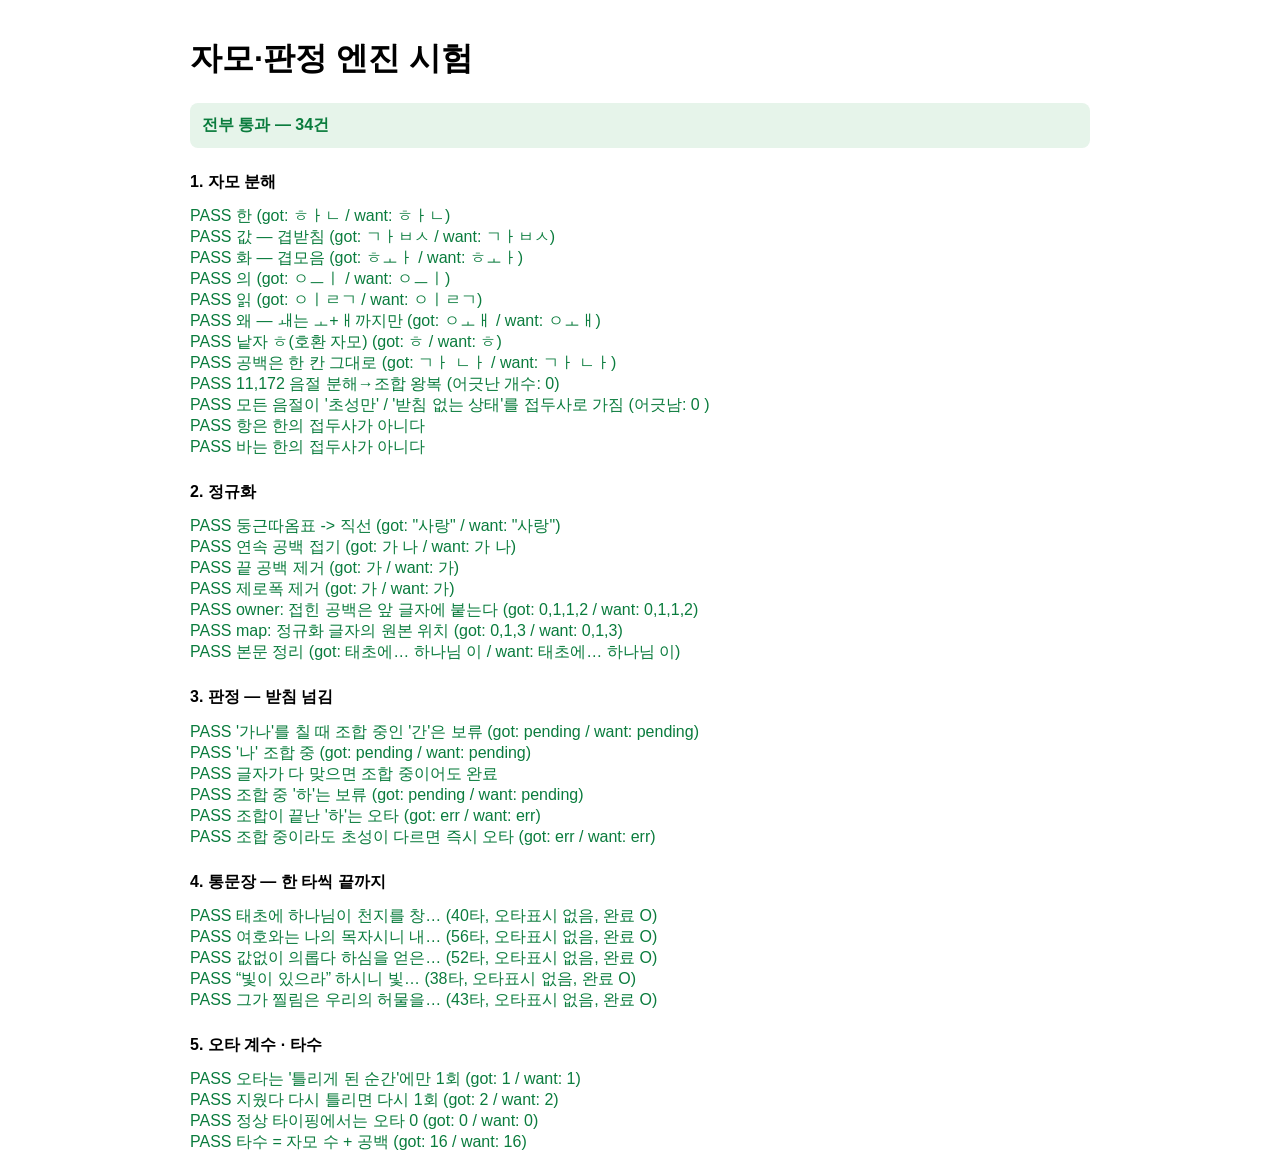
==== dev/hangul-test.html @ 049a70de "성경쓰기 첫 버전 타이핑으로 성경을 필사하며 통독하는 정적 PWA. 빌드 도구·외부 라이브러리 없음.  - 한글 IME 대응 판정 엔진: 확정된 글자는 음절 비교, 조합 중인 글자" ====
<!doctype html>
<html lang="ko">
<head>
<meta charset="utf-8">
<meta name="viewport" content="width=device-width, initial-scale=1">
<title>자모·판정 엔진 시험</title>
<style>
  body { font-family: "Malgun Gothic", sans-serif; max-width: 900px; margin: 0 auto; padding: 16px; }
  h2 { font-size: 1rem; margin-top: 24px; }
  .pass { color: #0a7c3d; }
  .fail { color: #c62828; font-weight: 700; }
  pre { background: #f4f4f6; padding: 10px; border-radius: 8px; overflow-x: auto; font-size: 12px; }
  #summary { padding: 12px; border-radius: 8px; font-weight: 700; }
  .ok { background: #e6f4ea; color: #0a7c3d; }
  .bad { background: #fdecea; color: #c62828; }
  table { border-collapse: collapse; font-size: 12px; }
  td, th { border: 1px solid #ddd; padding: 3px 6px; }
</style>
</head>
<body>
<h1>자모·판정 엔진 시험</h1>
<div id="summary">실행 중…</div>
<div id="out"></div>

<script src="../js/hangul.js"></script>
<script src="../js/normalize.js"></script>
<script src="../js/typing.js"></script>
<script src="ime.js"></script>
<script>
(function () {
  var out = document.getElementById("out");
  var pass = 0, fail = 0;

  function section(t) { var h = document.createElement("h2"); h.textContent = t; out.appendChild(h); }
  function log(okFlag, msg) {
    var p = document.createElement("div");
    p.className = okFlag ? "pass" : "fail";
    p.textContent = (okFlag ? "PASS  " : "FAIL  ") + msg;
    out.appendChild(p);
    okFlag ? pass++ : fail++;
  }
  function eq(a, b, msg) { log(a === b, msg + "  (got: " + a + " / want: " + b + ")"); }

  // ---------------------------------------------------------------- 자모 분해
  section("1. 자모 분해");
  eq(HG.seqOf("한").join(""), "ㅎㅏㄴ", "한");
  eq(HG.seqOf("값").join(""), "ㄱㅏㅂㅅ", "값 — 겹받침");
  eq(HG.seqOf("화").join(""), "ㅎㅗㅏ", "화 — 겹모음");
  eq(HG.seqOf("의").join(""), "ㅇㅡㅣ", "의");
  eq(HG.seqOf("읽").join(""), "ㅇㅣㄹㄱ", "읽");
  eq(HG.seqOf("왜").join(""), "ㅇㅗㅐ", "왜 — ㅙ는 ㅗ+ㅐ까지만");
  eq(HG.seqOf("ㅎ").join(""), "ㅎ", "낱자 ㅎ(호환 자모)");
  eq(HG.seqOf("가 나").join(""), "ㄱㅏ ㄴㅏ", "공백은 한 칸 그대로");

  // 모든 음절 왕복
  var bad = 0;
  for (var c = 0xac00; c <= 0xd7a3; c++) {
    var ch = String.fromCharCode(c), d = HG.decompose(ch);
    if (HG.compose(d[0], d[1], d[2]) !== ch) bad++;
  }
  log(bad === 0, "11,172 음절 분해→조합 왕복 (어긋난 개수: " + bad + ")");

  // 모든 음절이 자기 자신의 접두사 상태를 거치는가
  bad = 0;
  var examples = [];
  for (c = 0xac00; c <= 0xd7a3; c += 1) {
    ch = String.fromCharCode(c);
    d = HG.decompose(ch);
    var mid = HG.compose(d[0], d[1], "");        // 받침 떼기 전 상태
    if (!HG.isJamoPrefix(mid, ch)) { if (examples.length < 5) examples.push(ch); bad++; }
    if (!HG.isJamoPrefix(d[0], ch)) { if (examples.length < 5) examples.push(ch + "(초성)"); bad++; }
  }
  log(bad === 0, "모든 음절이 '초성만' / '받침 없는 상태'를 접두사로 가짐 (어긋남: " + bad + " " + examples.join(",") + ")");

  log(!HG.isJamoPrefix("항", "한"), "항은 한의 접두사가 아니다");
  log(!HG.isJamoPrefix("바", "한"), "바는 한의 접두사가 아니다");

  // ---------------------------------------------------------------- 정규화
  section("2. 정규화");
  eq(NM.normalize("\u201C사랑\u201D").text, '"사랑"', "둥근따옴표 -> 직선");
  eq(NM.normalize("가  나").text, "가 나", "연속 공백 접기");
  eq(NM.normalize("가 ").text, "가", "끝 공백 제거");
  eq(NM.normalize("\uFEFF가").text, "가", "제로폭 제거");
  var n = NM.normalize("가  나");
  eq(String(n.owner), "0,1,1,2", "owner: 접힌 공백은 앞 글자에 붙는다");
  eq(String(n.map), "0,1,3", "map: 정규화 글자의 원본 위치");
  eq(NM.normalizeSource("태초에...  하나님\u00A0이"), "태초에\u2026 하나님 이", "본문 정리");

  // ---------------------------------------------------------------- 판정 엔진
  section("3. 판정 — 받침 넘김");
  var s = TY.createSession("가나");
  var r = s.update("간", 0, 1);          // ㄱㅏㄴ 을 친 순간, "간"이 조합 중
  eq(r.states[0], "pending", "'가나'를 칠 때 조합 중인 '간'은 보류");
  r = s.update("가나", 1, 2);
  eq(r.states[1], "pending", "'나' 조합 중");
  log(r.done === true, "글자가 다 맞으면 조합 중이어도 완료");

  s = TY.createSession("한");
  eq(s.update("하", 0, 1).states[0], "pending", "조합 중 '하'는 보류");
  eq(s.update("하", 1, 1).states[0], "err", "조합이 끝난 '하'는 오타");
  eq(s.update("바", 0, 1).states[0], "err", "조합 중이라도 초성이 다르면 즉시 오타");

  // ---------------------------------------------------------------- 통문장
  section("4. 통문장 — 한 타씩 끝까지");
  var SENTENCES = [
    "태초에 하나님이 천지를 창조하시니라",
    "여호와는 나의 목자시니 내게 부족함이 없으리로다",
    "값없이 의롭다 하심을 얻은 자 되었느니라",
    "\u201C빛이 있으라\u201D 하시니 빛이 있었고",
    "그가 찔림은 우리의 허물을 인함이요"
  ];
  SENTENCES.forEach(function (sen) {
    var steps = IME.typeOut(sen);
    var sess = TY.createSession(sen);
    var firstBad = null, res;
    steps.forEach(function (st, i) {
      res = sess.update(st.value, st.compStart, st.compEnd);
      for (var k = 0; k < res.states.length; k++) {
        if ((res.states[k] === "err" || res.states[k] === "extra") && firstBad === null) {
          firstBad = { i: i, key: st.key, value: st.value, at: k, state: res.states[k] };
        }
      }
    });
    var ok = firstBad === null && res && res.done;
    log(ok, sen.slice(0, 14) + "…  (" + steps.length + "타, 오타표시 " +
      (firstBad ? "발생: " + firstBad.i + "번째 타 '" + firstBad.key + "' -> \"" + firstBad.value + "\" " + firstBad.at + "번 글자" : "없음") +
      ", 완료 " + (res && res.done ? "O" : "X") + ")");
    if (!ok) {
      var pre = document.createElement("pre");
      pre.textContent = steps.map(function (x, i) { return i + " " + x.key + " -> [" + x.value + "] " + x.compStart + "~" + x.compEnd; }).join("\n");
      out.appendChild(pre);
    }
  });

  // ---------------------------------------------------------------- 오타 계수
  section("5. 오타 계수 · 타수");
  s = TY.createSession("가나다");
  s.update("바", 1, 1);        // 오타 확정
  s.update("바", 1, 1);        // 같은 오타 유지 -> 더 세지 않는다
  eq(s.stats().errorEvents, 1, "오타는 '틀리게 된 순간'에만 1회");
  s.update("", 0, 0);
  s.update("바", 1, 1);        // 지웠다 다시 틀림 -> 새 오타
  eq(s.stats().errorEvents, 2, "지웠다 다시 틀리면 다시 1회");
  s = TY.createSession("가나");
  s.update("ㄱ", 0, 1); s.update("가", 0, 1); s.update("간", 0, 1); s.update("가나", 1, 2);
  eq(s.stats().errorEvents, 0, "정상 타이핑에서는 오타 0");
  eq(HG.jamoCount("태초에 하나님이"), 16, "타수 = 자모 수 + 공백");

  // ---------------------------------------------------------------- 결과
  var sum = document.getElementById("summary");
  sum.className = fail === 0 ? "ok" : "bad";
  sum.textContent = fail === 0 ? ("전부 통과 — " + pass + "건") : (fail + "건 실패 / " + pass + "건 통과");
})();
</script>
</body>
</html>
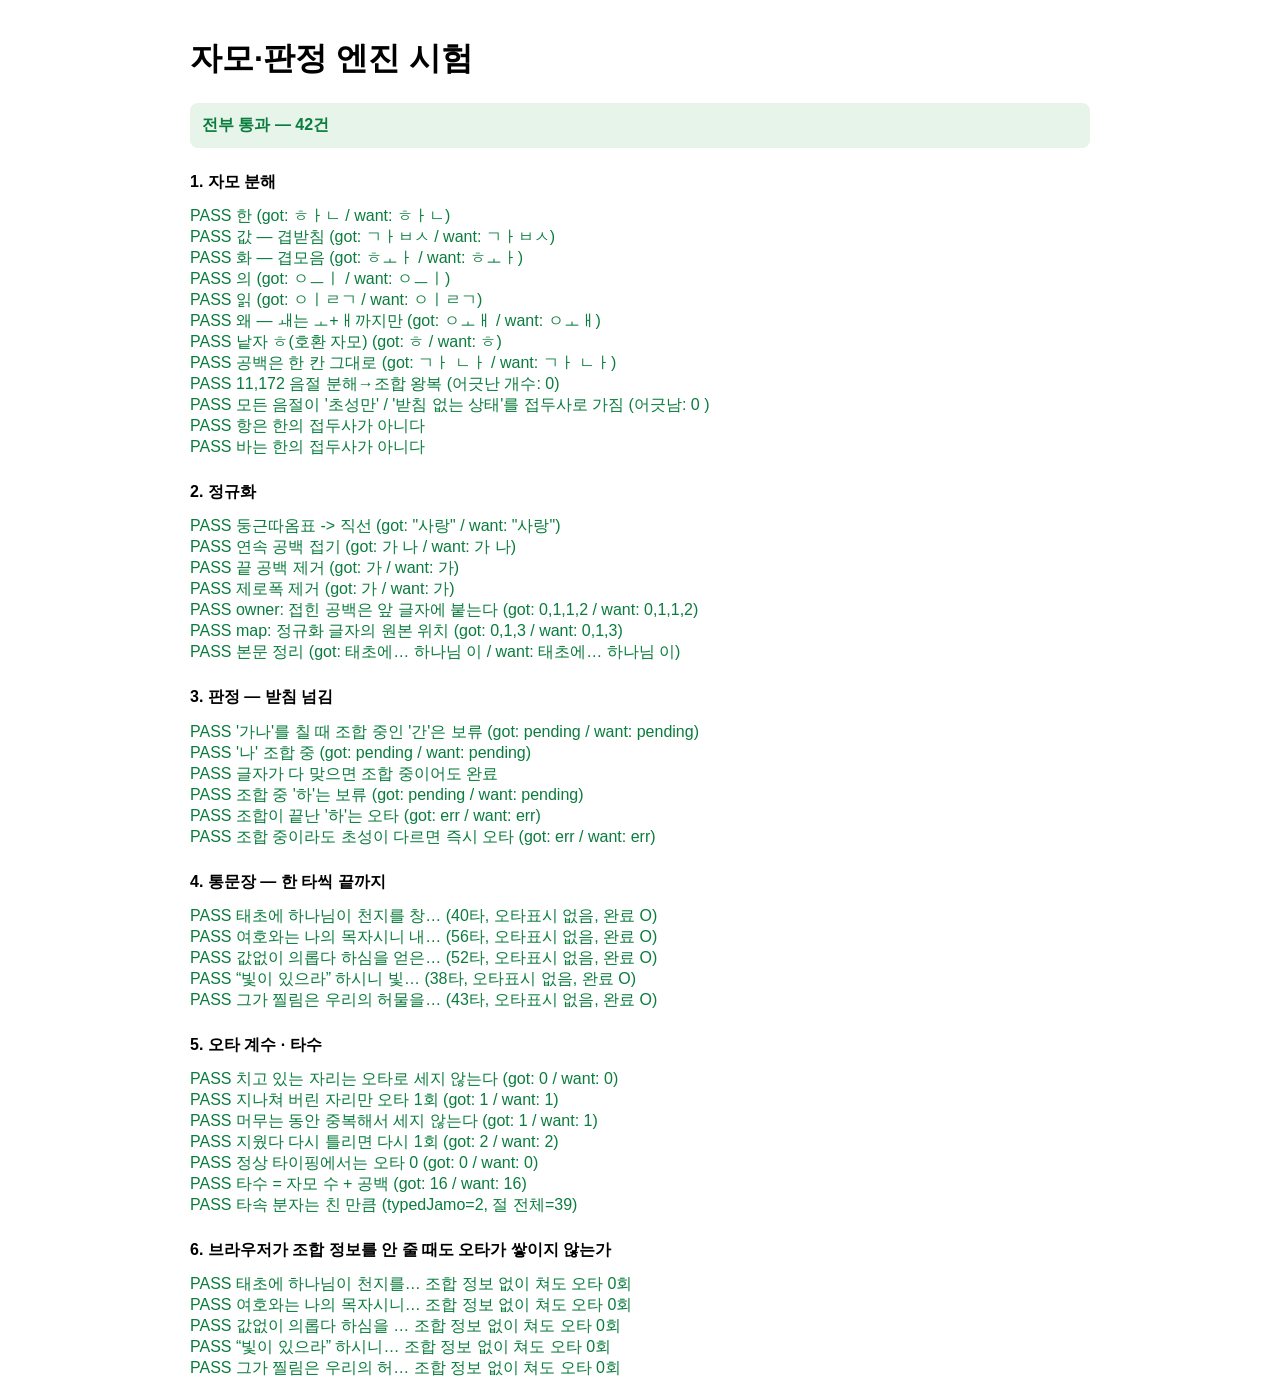
==== commit 59b96750: "오타가 수십 번씩 쌓이고 타속이 부풀려지던 문제 필사 중 "오타 62", "811타/분" 같은 숫자가 나왔다. 둘 다 실제가 아니다.  오타: 지금 치고 있는 맨 끝 글자에까지 판" ====
--- a/dev/hangul-test.html
+++ b/dev/hangul-test.html
@@ -135,16 +135,39 @@
   // ---------------------------------------------------------------- 오타 계수
   section("5. 오타 계수 · 타수");
   s = TY.createSession("가나다");
-  s.update("바", 1, 1);        // 오타 확정
-  s.update("바", 1, 1);        // 같은 오타 유지 -> 더 세지 않는다
-  eq(s.stats().errorEvents, 1, "오타는 '틀리게 된 순간'에만 1회");
+  s.update("바", 1, 1);        // 아직 그 자리에 있다 — 고치는 중일 뿐이다
+  eq(s.stats().errorEvents, 0, "치고 있는 자리는 오타로 세지 않는다");
+  s.update("바나", 2, 2);      // 다음 글자로 넘어갔다 = 틀린 채로 지나쳤다
+  eq(s.stats().errorEvents, 1, "지나쳐 버린 자리만 오타 1회");
+  s.update("바나", 2, 2);      // 그대로 유지 -> 더 세지 않는다
+  eq(s.stats().errorEvents, 1, "머무는 동안 중복해서 세지 않는다");
   s.update("", 0, 0);
-  s.update("바", 1, 1);        // 지웠다 다시 틀림 -> 새 오타
+  s.update("바나", 2, 2);      // 지웠다 다시 같은 실수
   eq(s.stats().errorEvents, 2, "지웠다 다시 틀리면 다시 1회");
+
   s = TY.createSession("가나");
   s.update("ㄱ", 0, 1); s.update("가", 0, 1); s.update("간", 0, 1); s.update("가나", 1, 2);
   eq(s.stats().errorEvents, 0, "정상 타이핑에서는 오타 0");
   eq(HG.jamoCount("태초에 하나님이"), 16, "타수 = 자모 수 + 공백");
+
+  // 타속은 '지금까지 친 만큼'으로 낸다. 절 전체를 분자에 쓰면 앞부분만 쳤을 때 몇 배가 나온다.
+  s = TY.createSession("태초에 하나님이 천지를 창조하시니라");
+  s.update("태", 1, 1);
+  var st5 = s.stats();
+  log(st5.typedJamo === 2, "타속 분자는 친 만큼 (typedJamo=" + st5.typedJamo + ", 절 전체=" + st5.jamo + ")");
+
+  section("6. 브라우저가 조합 정보를 안 줄 때도 오타가 쌓이지 않는가");
+  // 안드로이드 일부 키보드나 IME 조합 보고가 어긋나는 환경에서는 "조합 중"이라는
+  // 신호가 아예 오지 않을 수 있다. 그때도 정상 타이핑에서 오타가 쌓이면 안 된다.
+  SENTENCES.forEach(function (sen) {
+    var steps = IME.typeOut(sen);
+    var sess = TY.createSession(sen);
+    steps.forEach(function (st) {
+      sess.update(st.value, st.value.length, st.value.length);  // 조합 구간 = 없음
+    });
+    var e = sess.stats().errorEvents;
+    log(e === 0, sen.slice(0, 12) + "…  조합 정보 없이 쳐도 오타 " + e + "회");
+  });
 
   // ---------------------------------------------------------------- 결과
   var sum = document.getElementById("summary");
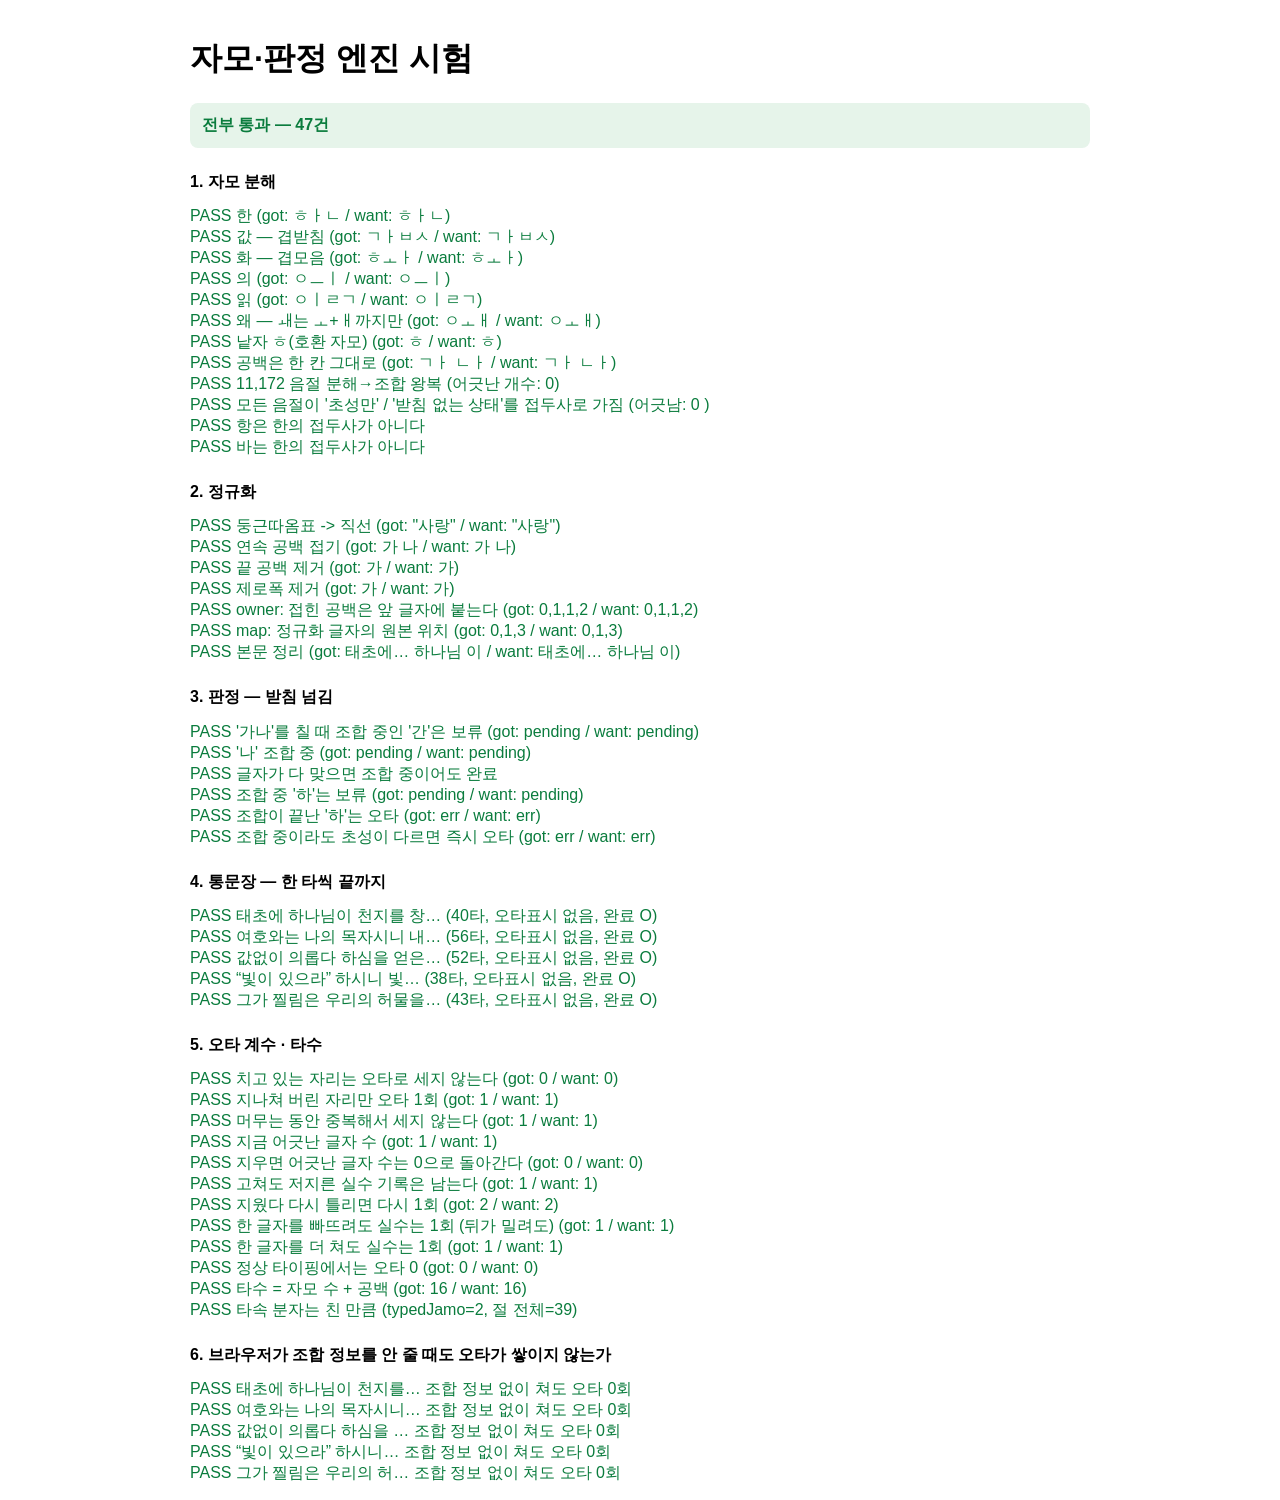
==== commit 085b2167: "오타를 자리 비교가 아니라 편집 거리로 센다 "오타 62"의 진짜 원인은 자리를 하나씩 맞대어 본 것이었다. 한 글자를 빠뜨리면 그 뒤가 전부 한 칸씩 밀려서, 실수 하나가 오타 " ====
--- a/dev/hangul-test.html
+++ b/dev/hangul-test.html
@@ -141,9 +141,21 @@
   eq(s.stats().errorEvents, 1, "지나쳐 버린 자리만 오타 1회");
   s.update("바나", 2, 2);      // 그대로 유지 -> 더 세지 않는다
   eq(s.stats().errorEvents, 1, "머무는 동안 중복해서 세지 않는다");
+  eq(s.stats().wrong, 1, "지금 어긋난 글자 수");
   s.update("", 0, 0);
+  eq(s.stats().wrong, 0, "지우면 어긋난 글자 수는 0으로 돌아간다");
+  eq(s.stats().errorEvents, 1, "고쳐도 저지른 실수 기록은 남는다");
   s.update("바나", 2, 2);      // 지웠다 다시 같은 실수
   eq(s.stats().errorEvents, 2, "지웠다 다시 틀리면 다시 1회");
+
+  // 한 글자를 빠뜨리면 그 뒤가 전부 밀린다. 자리를 하나씩 맞대면 실수 하나가
+  // 오타 수십 번이 된다 — 실제로 "오타 62"가 이렇게 나왔다.
+  s = TY.createSession("태초에 말씀이 계시니라");
+  s.update("태초 말씀이 계시니라", 12, 12);   // '에'를 빠뜨렸다
+  eq(s.stats().errorEvents, 1, "한 글자를 빠뜨려도 실수는 1회 (뒤가 밀려도)");
+  s = TY.createSession("태초에 말씀이 계시니라");
+  s.update("태초에에 말씀이 계시니라", 14, 14); // '에'를 두 번 쳤다
+  eq(s.stats().errorEvents, 1, "한 글자를 더 쳐도 실수는 1회");
 
   s = TY.createSession("가나");
   s.update("ㄱ", 0, 1); s.update("가", 0, 1); s.update("간", 0, 1); s.update("가나", 1, 2);
